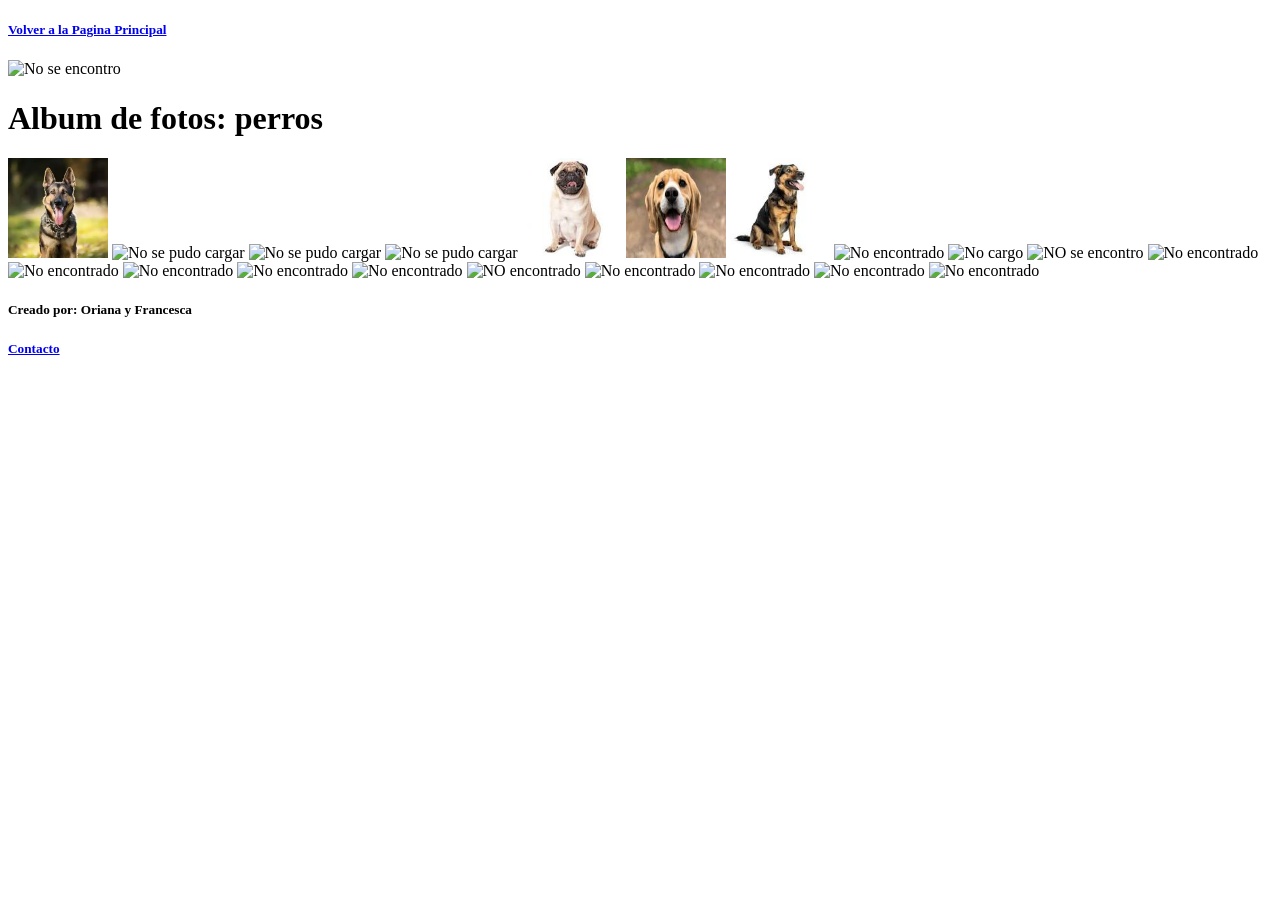
==== PaginasWeb/HTML/AlbumPerros.html @ 1ca65207 "2/7 primera subida de html" ====
<!DOCTYPE html>
<html lang="en">
<head>
    <meta charset="UTF-8">
    <meta name="viewport" content="width=device-width, initial-scale=1.0">
    <title>Document</title>
</head>
<body>
    <header>
        <nav>
            <h5><a href="./index.html">Volver a la Pagina Principal</a></h5>
        </nav>
        <img src="https://ipm.edu.ar/assets/img/logo.png"
        alt="No se encontro"
        width="40"
        height="40">
        <h1>Album de fotos: perros</h1>
    </header>
    <main>
        <img src="[data-uri]"
            alt="No cargo"
            width="100"
            height="100">
        <img src="https://encrypted-tbn0.gstatic.com/images?q=tbn:ANd9GcSvDwGO2lCYTROCIaZRXk2nz4Nh6LgEm-35X13xJASQN5fqCAWAr-Vx0yAMWP5VzNjnNR6ahRzy5g3wt_gOkEMsgCyMNbn05hxn6fW1bDrzxQ&s=10" 
            alt="No se pudo cargar"
            width="100"
            height="100">
        <img src="https://encrypted-tbn0.gstatic.com/images?q=tbn:ANd9GcSUFKxfjdKOFF1VK0SY_S3YoibrzWmQg1la1jFjxZupVw&s=10"
            alt="No se pudo cargar"
            width="100"
            height="100">
        <img src="https://encrypted-tbn0.gstatic.com/images?q=tbn:ANd9GcSvDwGO2lCYTROCIaZRXk2nz4Nh6LgEm-35X13xJASQN5fqCAWAr-Vx0yAMWP5VzNjnNR6ahRzy5g3wt_gOkEMsgCyMNbn05hxn6fW1bDrzxQ&s=10" 
            alt="No se pudo cargar"
            width="100"
            height="100">
        <img src="[data-uri]" 
            alt="No carga"
            width="100"
            height="100">
        <img src="[data-uri]" 
            alt="No encontrado"
            width="100"
            height="100">
        <img src="[data-uri]" 
            alt="NO se encontro"
            width="100"
            height="100">
        <img src="https://encrypted-tbn0.gstatic.com/images?q=tbn:ANd9GcRnlpM7514CPWge8hd1wYXovXUkLhpZwkm3oagXYwJckw&s=10"
            alt="No encontrado"
            width="100"
            height="100">
        <img src="https://encrypted-tbn0.gstatic.com/images?q=tbn:ANd9GcSnL-Qz2NyFUTZTcwL4fjH3gk0tbQetLJuEYD16OHA4Gg&s=10"
            alt="No cargo"
            width="100"
            height="100">
        <img src="https://encrypted-tbn0.gstatic.com/images?q=tbn:ANd9GcSl9zEl8qTbv1pOq25WjBX5hAxjx8IME2i9nJW2Rqvixx8C1GNsNPV07mo&s=10"
            alt="NO se encontro"
            width="100"
            height="110">
        <img src="https://encrypted-tbn0.gstatic.com/images?q=tbn:ANd9GcT-mj2tc25ljBbkDQwkCzfHATm5l-AzFLiHAXXyTBkn0Q&s=10"
            alt="No encontrado"
            width="100"
            height="100">
        <img src="https://encrypted-tbn0.gstatic.com/images?q=tbn:ANd9GcTlIrWVP8VQ-V3FpYYKh2ub3jlv-ELWHVL2wveZ7iolBw&s=10"
            alt="No encontrado"
            width="100"
            height="100">
        <img src="https://encrypted-tbn0.gstatic.com/images?q=tbn:ANd9GcRfRMaufD64wcO4HLT5QsyM5HVMcEcVG3M8Y1K96JNtSg&s=10"
            alt="No encontrado"
            width="100"
            height="100">
        <img src="https://encrypted-tbn0.gstatic.com/images?q=tbn:ANd9GcQJEBrvxXbxHW8Tn_msGKeShauu4LL0cJnJh-v0Wb9-3A&s=10"
            alt="No encontrado"
            width="100"
            height="100">
        <img src="https://encrypted-tbn0.gstatic.com/images?q=tbn:ANd9GcRKsPTLwwwOHqZo6zr7T3I0MMYZAKlaibtgJP7aQIvrGA&s=10"
            alt="No encontrado"
            width="100"
            height="100">
        <img src="https://encrypted-tbn0.gstatic.com/images?q=tbn:ANd9GcShFHJDIasNyF8jiWvyktjwI4iSeH55ICqW-La3yQe7Ag&s=10"
            alt="NO encontrado"
            width="100"
            height="100">
        <img src="https://encrypted-tbn0.gstatic.com/images?q=tbn:ANd9GcTXxJ_IhuA2CfRKmtbS40JD4xUvnaB0vsF_08MY1tXU6Q&s=10"
            alt="No encontrado"
            width="100"
            height="100">
        <img src="https://encrypted-tbn0.gstatic.com/images?q=tbn:ANd9GcTxPZPoLaQNGYck1De4V0kAFfU4IxG0OjibajULgk33Xw&s"
            alt="No encontrado"
            width="100"
            height="100">
        <img src="https://encrypted-tbn0.gstatic.com/images?q=tbn:ANd9GcS5sKyNzOweHsHlHH15vmRSjTLhxZzQnHSbOqn-q_Hwlw&s"
            alt="No encontrado"
            width="100"
            height="100">
        <img src="https://encrypted-tbn0.gstatic.com/images?q=tbn:ANd9GcTVMql2TPFQkjh5kJiD60uWRc-S_wWP2pwHT7eSV7RveQ&s=10" 
            alt="No encontrado"
            width="100"
            height="100">
    </main>
    <footer>
        <h5>Creado por: Oriana y Francesca</h5>
        <nav>
        <h5><a href="https://ipm.edu.ar" target="_blank">Contacto</a></h5>
        </nav>
    </footer>
</body>
</html>
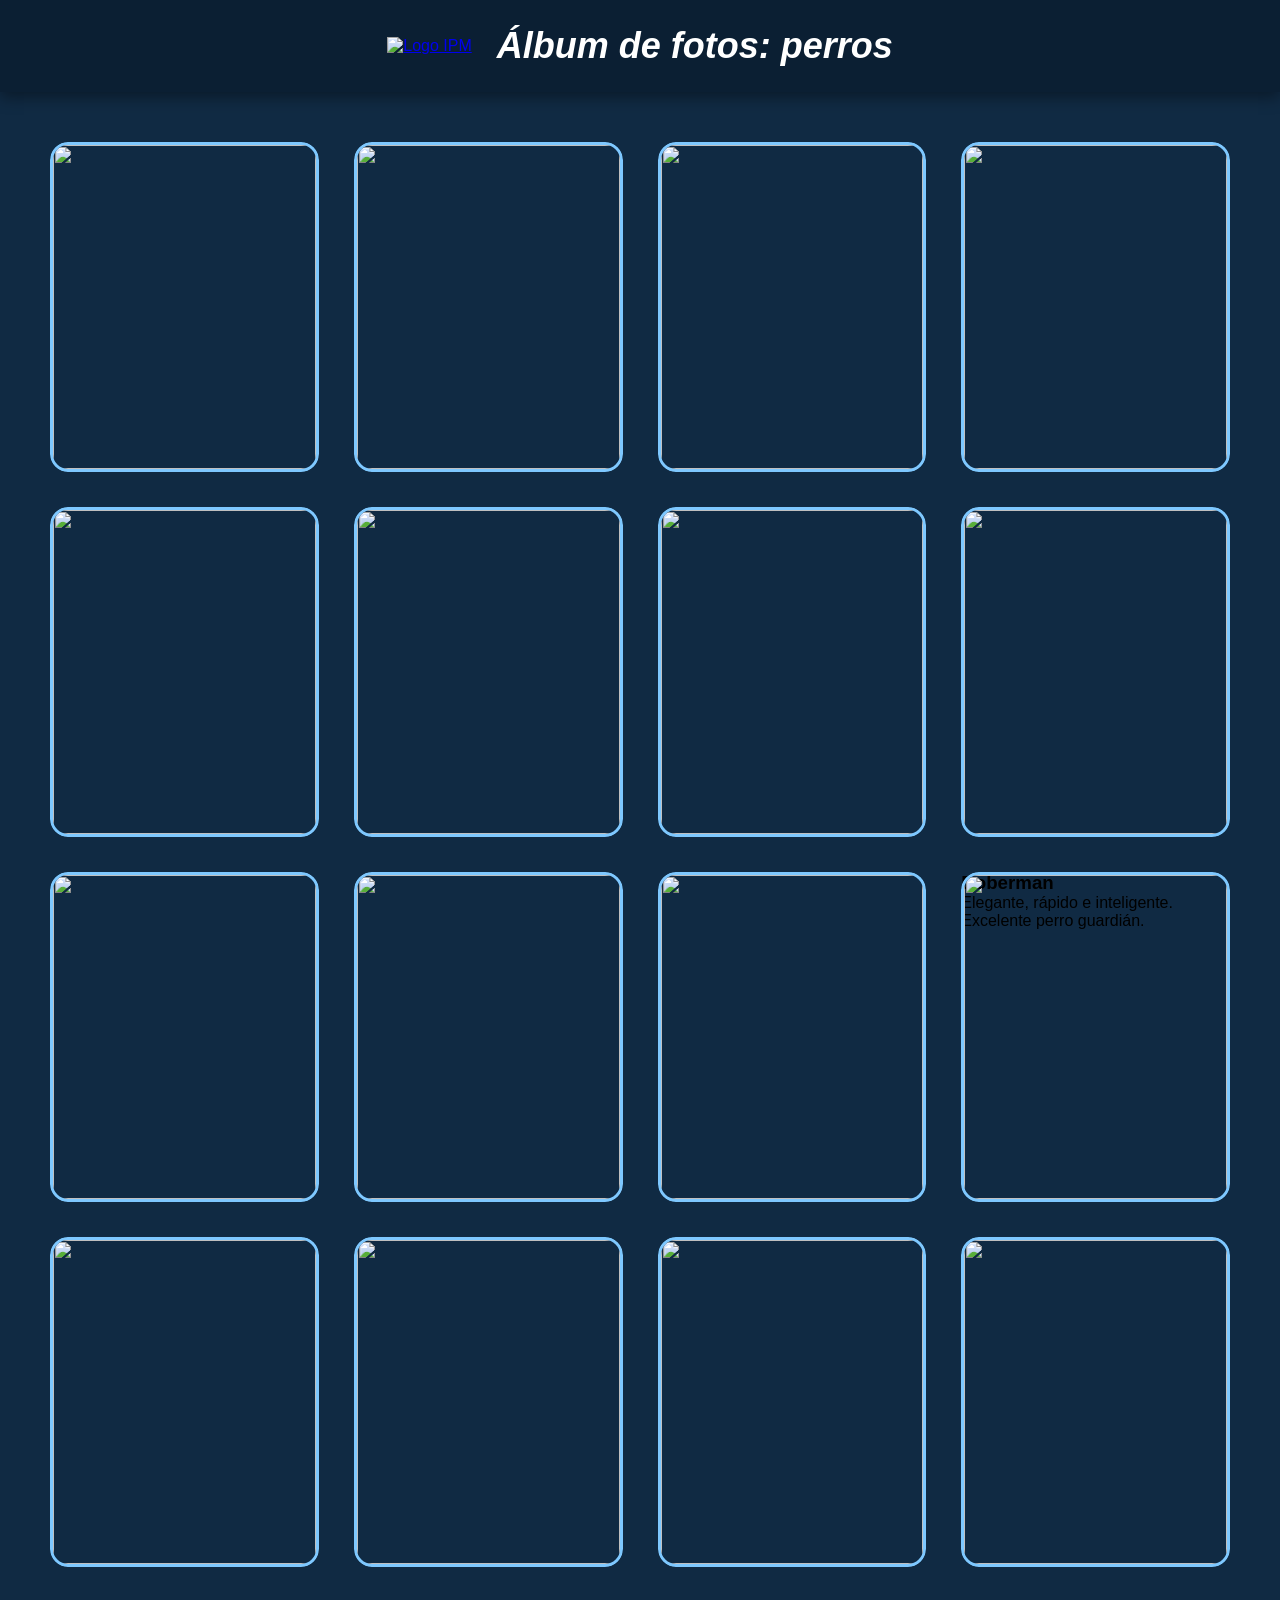
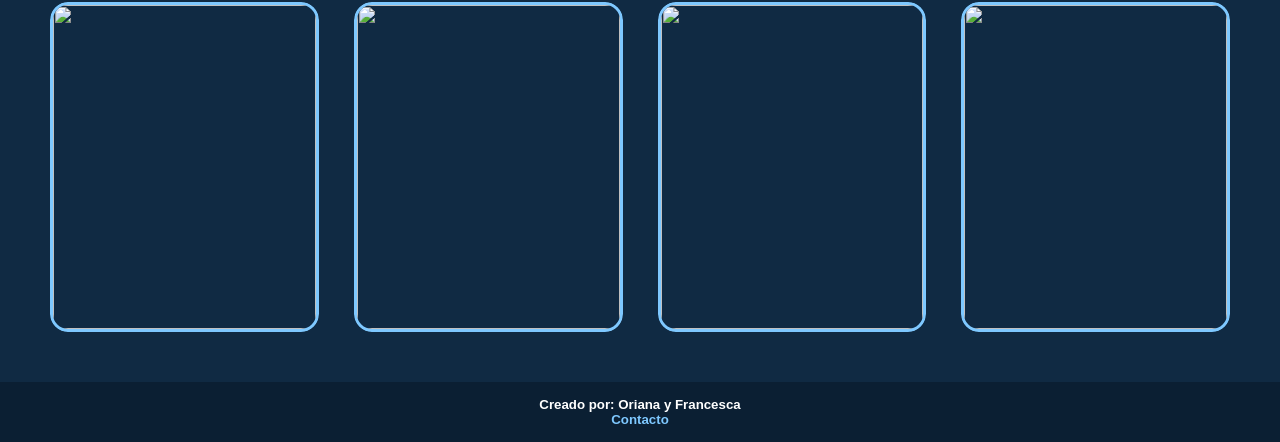
==== commit 9d95903b: "7/7 casi terminado (html+css)" ====
--- a/PaginasWeb/HTML/AlbumPerros.html
+++ b/PaginasWeb/HTML/AlbumPerros.html
@@ -3,106 +3,263 @@
 <head>
     <meta charset="UTF-8">
     <meta name="viewport" content="width=device-width, initial-scale=1.0">
+    <link rel="stylesheet" href="../CSS/AlbumPerros.css">
     <title>Document</title>
 </head>
 <body>
-    <header>
-        <nav>
-            <h5><a href="./index.html">Volver a la Pagina Principal</a></h5>
-        </nav>
-        <img src="https://ipm.edu.ar/assets/img/logo.png"
-        alt="No se encontro"
-        width="40"
-        height="40">
-        <h1>Album de fotos: perros</h1>
+    <header class="encabezado">
+        <a href="./index.html">
+            <img src="https://ipm.edu.ar/assets/img/logo.png"
+            alt="Logo IPM"
+            class="logo">
+        </a>    
+        <h1>Álbum de fotos: perros</h1>
     </header>
-    <main>
-        <img src="[data-uri]"
-            alt="No cargo"
-            width="100"
-            height="100">
-        <img src="https://encrypted-tbn0.gstatic.com/images?q=tbn:ANd9GcSvDwGO2lCYTROCIaZRXk2nz4Nh6LgEm-35X13xJASQN5fqCAWAr-Vx0yAMWP5VzNjnNR6ahRzy5g3wt_gOkEMsgCyMNbn05hxn6fW1bDrzxQ&s=10" 
-            alt="No se pudo cargar"
-            width="100"
-            height="100">
-        <img src="https://encrypted-tbn0.gstatic.com/images?q=tbn:ANd9GcSUFKxfjdKOFF1VK0SY_S3YoibrzWmQg1la1jFjxZupVw&s=10"
-            alt="No se pudo cargar"
-            width="100"
-            height="100">
-        <img src="https://encrypted-tbn0.gstatic.com/images?q=tbn:ANd9GcSvDwGO2lCYTROCIaZRXk2nz4Nh6LgEm-35X13xJASQN5fqCAWAr-Vx0yAMWP5VzNjnNR6ahRzy5g3wt_gOkEMsgCyMNbn05hxn6fW1bDrzxQ&s=10" 
-            alt="No se pudo cargar"
-            width="100"
-            height="100">
-        <img src="[data-uri]" 
-            alt="No carga"
-            width="100"
-            height="100">
-        <img src="[data-uri]" 
-            alt="No encontrado"
-            width="100"
-            height="100">
-        <img src="[data-uri]" 
-            alt="NO se encontro"
-            width="100"
-            height="100">
-        <img src="https://encrypted-tbn0.gstatic.com/images?q=tbn:ANd9GcRnlpM7514CPWge8hd1wYXovXUkLhpZwkm3oagXYwJckw&s=10"
-            alt="No encontrado"
-            width="100"
-            height="100">
-        <img src="https://encrypted-tbn0.gstatic.com/images?q=tbn:ANd9GcSnL-Qz2NyFUTZTcwL4fjH3gk0tbQetLJuEYD16OHA4Gg&s=10"
-            alt="No cargo"
-            width="100"
-            height="100">
-        <img src="https://encrypted-tbn0.gstatic.com/images?q=tbn:ANd9GcSl9zEl8qTbv1pOq25WjBX5hAxjx8IME2i9nJW2Rqvixx8C1GNsNPV07mo&s=10"
-            alt="NO se encontro"
-            width="100"
-            height="110">
-        <img src="https://encrypted-tbn0.gstatic.com/images?q=tbn:ANd9GcT-mj2tc25ljBbkDQwkCzfHATm5l-AzFLiHAXXyTBkn0Q&s=10"
-            alt="No encontrado"
-            width="100"
-            height="100">
-        <img src="https://encrypted-tbn0.gstatic.com/images?q=tbn:ANd9GcTlIrWVP8VQ-V3FpYYKh2ub3jlv-ELWHVL2wveZ7iolBw&s=10"
-            alt="No encontrado"
-            width="100"
-            height="100">
-        <img src="https://encrypted-tbn0.gstatic.com/images?q=tbn:ANd9GcRfRMaufD64wcO4HLT5QsyM5HVMcEcVG3M8Y1K96JNtSg&s=10"
-            alt="No encontrado"
-            width="100"
-            height="100">
-        <img src="https://encrypted-tbn0.gstatic.com/images?q=tbn:ANd9GcQJEBrvxXbxHW8Tn_msGKeShauu4LL0cJnJh-v0Wb9-3A&s=10"
-            alt="No encontrado"
-            width="100"
-            height="100">
-        <img src="https://encrypted-tbn0.gstatic.com/images?q=tbn:ANd9GcRKsPTLwwwOHqZo6zr7T3I0MMYZAKlaibtgJP7aQIvrGA&s=10"
-            alt="No encontrado"
-            width="100"
-            height="100">
-        <img src="https://encrypted-tbn0.gstatic.com/images?q=tbn:ANd9GcShFHJDIasNyF8jiWvyktjwI4iSeH55ICqW-La3yQe7Ag&s=10"
-            alt="NO encontrado"
-            width="100"
-            height="100">
-        <img src="https://encrypted-tbn0.gstatic.com/images?q=tbn:ANd9GcTXxJ_IhuA2CfRKmtbS40JD4xUvnaB0vsF_08MY1tXU6Q&s=10"
-            alt="No encontrado"
-            width="100"
-            height="100">
-        <img src="https://encrypted-tbn0.gstatic.com/images?q=tbn:ANd9GcTxPZPoLaQNGYck1De4V0kAFfU4IxG0OjibajULgk33Xw&s"
-            alt="No encontrado"
-            width="100"
-            height="100">
-        <img src="https://encrypted-tbn0.gstatic.com/images?q=tbn:ANd9GcS5sKyNzOweHsHlHH15vmRSjTLhxZzQnHSbOqn-q_Hwlw&s"
-            alt="No encontrado"
-            width="100"
-            height="100">
-        <img src="https://encrypted-tbn0.gstatic.com/images?q=tbn:ANd9GcTVMql2TPFQkjh5kJiD60uWRc-S_wWP2pwHT7eSV7RveQ&s=10" 
-            alt="No encontrado"
-            width="100"
-            height="100">
+    <main class="galeria">
+        <!-- PASTOR ALEMÁN -->
+        <div class="perro">
+            <div class="tarjeta">
+                <div class="frente">
+                    <img src="https://encrypted-tbn0.gstatic.com/images?q=tbn:ANd9GcTGuDa9aCQ-c_a6MwUsaNAh1iz1MuxA1wqkHmkuY4yViw&s=10">
+                </div>
+                <div class="atras">
+                    <h3>Pastor Alemán</h3>
+                    <p>Inteligente, leal y protector. Excelente perro de trabajo y compañía.</p>
+                </div>
+            </div>
+        </div>
+        <!-- HUSKY SIBERIANO -->
+        <div class="perro">
+            <div class="tarjeta">
+                <div class="frente">
+                    <img src="https://encrypted-tbn0.gstatic.com/images?q=tbn:ANd9GcS8Vwhyz3Uhwq5Bb5XpyHLPOr1gH74ul9xQ1XV1QaQDrQ&s=10">
+                </div>
+                <div class="atras">
+                    <h3>Husky Siberiano</h3>
+                    <p>Alegre y energético. Reconocido por sus ojos llamativos y resistencia.</p>
+                </div>
+            </div>
+        </div>
+        <!-- CANICHE -->
+        <div class="perro">
+            <div class="tarjeta">
+                <div class="frente">
+                    <img src="https://encrypted-tbn0.gstatic.com/images?q=tbn:ANd9GcRPAAPh9ymUEWkLOfTP0GDM0fX8YX-HvdywQ8XzMGYj3w&s=10">
+                </div>
+                <div class="atras">
+                    <h3>Caniche</h3>
+                    <p>Inteligente, elegante y fácil de entrenar. Excelente mascota familiar.</p>
+                </div>
+            </div>
+        </div>
+        <!-- PUG -->
+        <div class="perro">
+            <div class="tarjeta">
+                <div class="frente">
+                    <img src="https://encrypted-tbn0.gstatic.com/images?q=tbn:ANd9GcRdbCu4VingO35FOXwatJuyi8qIRkmHrMeBKdIQOxcWsQ&s=10">
+                </div>
+                <div class="atras">
+                    <h3>Pug</h3>
+                    <p>Pequeño, cariñoso y tranquilo. Ideal para espacios pequeños.</p>
+                </div>
+            </div>
+        </div>
+        <!-- BEAGLE -->
+        <div class="perro">
+            <div class="tarjeta">
+                <div class="frente">
+                    <img src="https://encrypted-tbn0.gstatic.com/images?q=tbn:ANd9GcQxxDF07Btuk3_-P3uQFYFjfSB75zr28fJVRKPMxBw6Wg&s=10">
+                </div>
+                <div class="atras">
+                    <h3>Beagle</h3>
+                    <p>Amigable y curioso. Tiene un gran sentido del olfato.</p>
+                </div>
+            </div>
+        </div>
+        <!-- JACK RUSSELL TERRIER -->
+        <div class="perro">
+            <div class="tarjeta">
+                <div class="frente">
+                    <img src="https://encrypted-tbn0.gstatic.com/images?q=tbn:ANd9GcS05ubprCe0DfrRESFugkFkohRpcUXzHLNSWjTuvLv55A&s=10">
+                </div>
+                <div class="atras">
+                    <h3>Jack Russell Terrier</h3>
+                    <p>Pequeño pero muy activo. Inteligente y lleno de energía.</p>
+                </div>
+            </div>
+        </div>
+        <!-- LABRADOR -->
+        <div class="perro">
+            <div class="tarjeta">
+                <div class="frente">
+                    <img src="https://encrypted-tbn0.gstatic.com/images?q=tbn:ANd9GcR6gIfsxbNCxYqBHa9TJkkXOKihiEKCpFeSs26jzPyH5g&s=10">
+                </div>
+                <div class="atras">
+                    <h3>Labrador</h3>
+                    <p>Amable, inteligente y sociable. Ideal como perro familiar.</p>
+                </div>
+            </div>
+        </div>
+        <!-- GOLDEN RETRIEVER -->
+        <div class="perro">
+            <div class="tarjeta">
+                <div class="frente">
+                    <img src="https://encrypted-tbn0.gstatic.com/images?q=tbn:ANd9GcR-PBQCrBG1wNLtdPise5LmdTplXFmC9l34Xay4xBTxng&s">
+                </div>
+                <div class="atras">
+                    <h3>Golden Retriever</h3>
+                    <p>Amigable, inteligente y muy cariñoso. Excelente perro familiar.</p>
+                </div>
+            </div>
+        </div>
+        <!-- BULLDOG -->
+        <div class="perro">
+            <div class="tarjeta">
+                <div class="frente">
+                    <img src="https://encrypted-tbn0.gstatic.com/images?q=tbn:ANd9GcS8I8bySvT-JdWNFFBfHrfaoA4uN5fYWrfAf2vj1K82hw&s">
+                </div>
+                <div class="atras">
+                    <h3>Bulldog</h3>
+                    <p>Tranquilo, afectuoso y de carácter amigable. Ideal para compañía.</p>
+                </div>
+            </div>
+        </div>
+        <!-- BOXER -->
+        <div class="perro">
+            <div class="tarjeta">
+                <div class="frente">
+                    <img src="https://encrypted-tbn0.gstatic.com/images?q=tbn:ANd9GcSBgUSROULOupUnmeBekH_SJ6RQFuQAgWVRvwhWO2-dGg&s=10">
+                </div>
+                <div class="atras">
+                    <h3>Boxer</h3>
+                    <p>Activo, protector y juguetón. Muy leal con su familia.</p>
+                </div>
+            </div>
+        </div>
+        <!-- ROTTWEILER -->
+        <div class="perro">
+            <div class="tarjeta">
+                <div class="frente">
+                    <img src="https://encrypted-tbn0.gstatic.com/images?q=tbn:ANd9GcT8KtUkrBoEbKRFmqyQP1XZ_huTzNOQujQwgOHjbcAbyQ&s=10">
+                </div>
+                <div class="atras">
+                    <h3>Rottweiler</h3>
+                    <p>Fuerte, inteligente y protector. Necesita buena educación.</p>
+                </div>
+            </div>
+        </div>
+        <!-- DOBERMAN -->
+        <div class="perro">
+            <div class="tarjeta">
+                <div class="frente">
+                    <img src="https://encrypted-tbn0.gstatic.com/images?q=tbn:ANd9GcRUB5XpzIGvfhK61F5zn3YWAzWqh60_tPc_sZstFVB4Ng&s=10">
+                </div>
+                <div del="atras">
+                    <h3>Doberman</h3>
+                    <p>Elegante, rápido e inteligente. Excelente perro guardián.</p>
+                </div>
+            </div>
+        </div>
+        <!-- DÁLMATA -->
+        <div class="perro">
+            <div class="tarjeta">
+                <div class="frente">
+                    <img src="https://encrypted-tbn0.gstatic.com/images?q=tbn:ANd9GcS_vsKsGRHpWhnrTXdR5eP5YtSNutRit3slBEOHVXhdhg&s=10">
+                </div>
+                <div class="atras">
+                    <h3>Dálmata</h3>
+                    <p>Activo y elegante. Reconocido por sus manchas únicas.</p>
+                </div>
+            </div>
+        </div>
+        <!-- BORDER COLLIE -->
+        <div class="perro">
+            <div class="tarjeta">
+                <div class="frente">
+                    <img src="https://encrypted-tbn0.gstatic.com/images?q=tbn:ANd9GcSwxA-e3rWZ0WYPpomhpCGqpINmWsbQP4SRNg4GcPaQLg&s=10">
+                </div>
+                <div class="atras">
+                    <h3>Border Collie</h3>
+                    <p>Considerado uno de los perros más inteligentes del mundo.</p>
+                </div>
+            </div>
+        </div>
+        <!-- SAN BERNARDO -->
+        <div class="perro">
+            <div class="tarjeta">
+                <div class="frente">
+                    <img src="https://encrypted-tbn0.gstatic.com/images?q=tbn:ANd9GcT59ys-I2HufyBOkfZPRqIEBODxKkuTm3Mpql0Vu7hy3g&s=10">
+                </div>
+                <div class="atras">
+                    <h3>San Bernardo</h3>
+                    <p>Grande, tranquilo y protector. Conocido por su carácter amable.</p>
+                </div>
+            </div>
+        </div>
+        <!-- CHOW CHOW -->
+        <div class="perro">
+            <div class="tarjeta">
+                <div class="frente">
+                    <img src="https://encrypted-tbn0.gstatic.com/images?q=tbn:ANd9GcR_t4oozIN1C-j2LkkrZQ49ysxBCt_w54_zuiOFrXgxag&s=10">
+                </div>
+                <div class="atras">
+                    <h3>Chow Chow</h3>
+                    <p>Independiente y elegante. Destaca por su pelaje abundante.</p>
+                </div>
+            </div>
+        </div>
+        <!-- COCKER SPANIEL -->
+        <div class="perro">
+            <div class="tarjeta">
+                <div class="frente">
+                    <img src="https://encrypted-tbn0.gstatic.com/images?q=tbn:ANd9GcTaBqYBQUNHGeOO3-n3uYN-8k0S7-bdgjOE1JQ1g9htjA&s=10">
+                </div>
+                <div class="atras">
+                    <h3>Cocker Spaniel</h3>
+                    <p>Alegre y cariñoso. Excelente compañero para familias.</p>
+                </div>
+            </div>
+        </div>
+        <!-- YORKSHIRE TERRIER -->
+        <div class="perro">
+            <div class="tarjeta">
+                <div class="frente">
+                    <img src="https://encrypted-tbn0.gstatic.com/images?q=tbn:ANd9GcSMuUaEkkB4lEaKjHe4Ul5injsdSgKKgmDC5B8YNv4nIQ&s=10">
+                </div>
+                <div class="atras">
+                    <h3>Yorkshire Terrier</h3>
+                    <p>Pequeño, activo y valiente. Tiene mucha personalidad.</p>
+                </div>
+            </div>
+        </div>
+        <!-- GRAN DANÉS -->
+        <div class="perro">
+            <div class="tarjeta">
+                <div class="frente">
+                    <img src="https://encrypted-tbn0.gstatic.com/images?q=tbn:ANd9GcSnAT2lRiCqJI-CfoGnPV29gAYXOpoc91zXZd9RDQsJSw&s=10">
+                </div>
+                <div class="atras">
+                    <h3>Gran Danés</h3>
+                    <p>Muy grande, noble y tranquilo. Es conocido como un gigante amable.</p>
+                </div>
+            </div>
+        </div>
+        <!-- SHIH TZU -->
+        <div class="perro">
+            <div class="tarjeta">
+                <div class="frente">
+                    <img src="https://encrypted-tbn0.gstatic.com/images?q=tbn:ANd9GcSbUH2E7qqZUabDw8pVwtOM1DgIuHxG2QIIhy0RVw8ERA&s=10">
+                </div>
+                <div class="atras">
+                    <h3>Shih Tzu</h3>
+                    <p>Pequeño, dulce y sociable. Ideal como perro de compañía.</p>
+                </div>
+            </div>
+        </div>
     </main>
     <footer>
         <h5>Creado por: Oriana y Francesca</h5>
-        <nav>
         <h5><a href="https://ipm.edu.ar" target="_blank">Contacto</a></h5>
-        </nav>
     </footer>
 </body>
 </html>
--- a/PaginasWeb/CSS/AlbumPerros.css
+++ b/PaginasWeb/CSS/AlbumPerros.css
@@ -0,0 +1,192 @@
+*{
+    margin:0;
+    padding:0;
+    box-sizing:border-box;
+}
+
+body{
+    min-height:100vh;
+    font-family:Arial, Helvetica, sans-serif;
+    background:#102a43;
+    display:grid;
+    grid-template-rows:auto 1fr auto;
+}
+
+
+/* HEADER */
+
+.encabezado{
+    background:#0b1f33;
+    padding:25px 40px;
+    display:flex;
+    justify-content:center;
+    align-items:center;
+    gap:25px;
+    box-shadow:0 5px 15px rgba(0,0,0,.4);
+}
+
+.logo{
+    width:65px;
+    height:65px;
+    cursor:pointer;
+    transition:.3s;
+}
+
+.logo:hover{
+    transform:scale(1.1);
+}
+
+.encabezado h1{
+    color:white;
+    font-size:36px;
+    font-style:italic;
+    text-align:center;
+}
+
+
+/* GALERÍA */
+
+.galeria{
+    display:grid;
+    grid-template-columns:repeat(4,1fr);
+    gap:35px;
+    padding:50px;
+    max-width:1300px;
+    width:100%;
+    margin:auto;
+}
+
+
+/* TARJETAS */
+
+.perro{
+    height:330px;
+    perspective:1000px;
+}
+
+.tarjeta{
+    width:100%;
+    height:100%;
+    position:relative;
+    transform-style:preserve-3d;
+    transition:transform .8s;
+}
+
+.perro:hover .tarjeta{
+    transform:rotateY(180deg);
+}
+
+
+.frente,.atras{
+    position:absolute;
+    width:100%;
+    height:100%;
+    backface-visibility:hidden;
+    border-radius:18px;
+    overflow:hidden;
+}
+
+
+/* PARTE DE LA FOTO */
+
+.frente img{
+    width:100%;
+    height:100%;
+    object-fit:cover;
+    border:3px solid #7ec8ff;
+    border-radius:18px;
+    box-shadow:0 10px 25px rgba(0,0,0,.45);
+}
+
+
+/* PARTE TRASERA */
+
+.atras{
+    background:#0b1f33;
+    color:white;
+    border:3px solid #7ec8ff;
+    display:flex;
+    flex-direction:column;
+    justify-content:center;
+    align-items:center;
+    text-align:center;
+    padding:20px;
+    transform:rotateY(180deg);
+    box-shadow:0 10px 25px rgba(0,0,0,.5);
+}
+
+.atras h3{
+    color:#7ec8ff;
+    font-size:24px;
+    margin-bottom:15px;
+}
+
+.atras p{
+    font-size:16px;
+    line-height:1.5;
+}
+
+
+/* FOOTER */
+
+footer{
+    background:#0b1f33;
+    color:white;
+    text-align:center;
+    padding:15px;
+}
+
+footer a{
+    color:#7ec8ff;
+    text-decoration:none;
+}
+
+footer a:hover{
+    color:white;
+}
+
+
+/* TABLET */
+
+@media(max-width:900px){
+
+    .encabezado h1{
+        font-size:28px;
+    }
+
+    .galeria{
+        grid-template-columns:repeat(2,1fr);
+        padding:35px;
+    }
+
+    .perro{
+        height:300px;
+    }
+
+}
+
+
+/* CELULAR */
+
+@media(max-width:480px){
+
+    .encabezado{
+        flex-direction:column;
+        padding:20px;
+    }
+
+    .encabezado h1{
+        font-size:23px;
+    }
+
+    .galeria{
+        grid-template-columns:1fr;
+        padding:25px;
+        gap:30px;
+    }
+
+    .perro{
+        height:320px;
+    }
+
+}
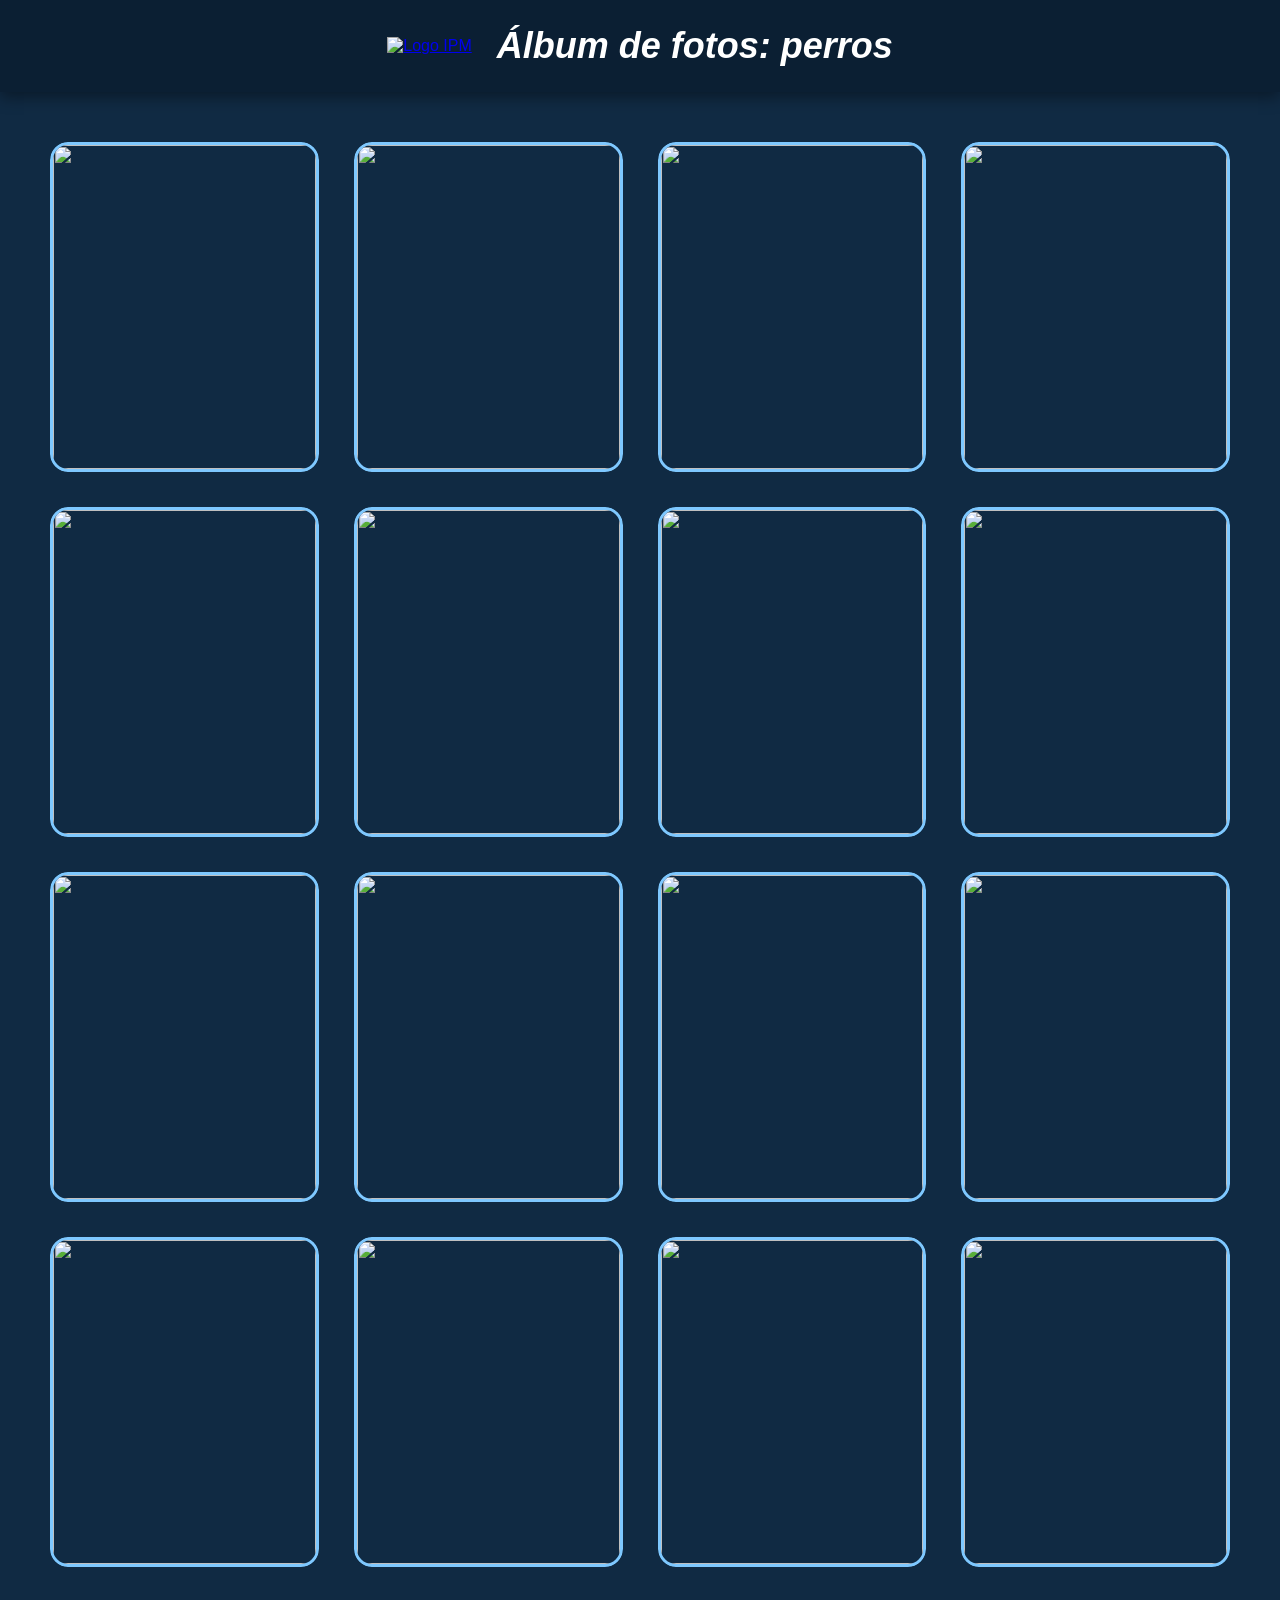
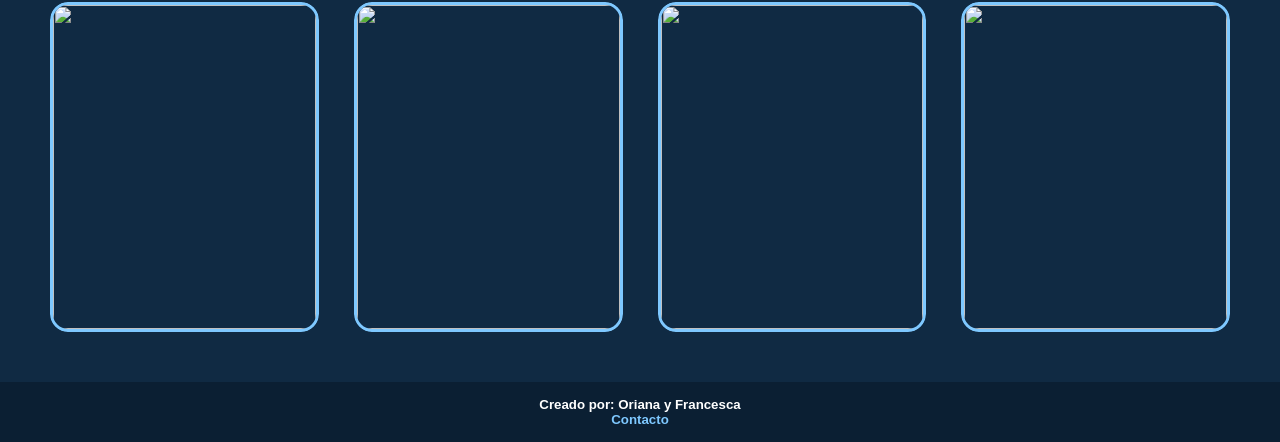
==== commit 97972199: "7/7 mas cambios html y css" ====
--- a/PaginasWeb/HTML/AlbumPerros.html
+++ b/PaginasWeb/HTML/AlbumPerros.html
@@ -80,7 +80,7 @@
         <div class="perro">
             <div class="tarjeta">
                 <div class="frente">
-                    <img src="https://encrypted-tbn0.gstatic.com/images?q=tbn:ANd9GcS05ubprCe0DfrRESFugkFkohRpcUXzHLNSWjTuvLv55A&s=10">
+                    <img src="https://encrypted-tbn0.gstatic.com/images?q=tbn:ANd9GcRBgoa26adBvUra0_hv2qWqCr2xnZtP7VHqIpNBY4e_hw&s=10">
                 </div>
                 <div class="atras">
                     <h3>Jack Russell Terrier</h3>
@@ -92,7 +92,7 @@
         <div class="perro">
             <div class="tarjeta">
                 <div class="frente">
-                    <img src="https://encrypted-tbn0.gstatic.com/images?q=tbn:ANd9GcR6gIfsxbNCxYqBHa9TJkkXOKihiEKCpFeSs26jzPyH5g&s=10">
+                    <img src="https://encrypted-tbn0.gstatic.com/images?q=tbn:ANd9GcTLAhfuOJmVPgBx_6Mtqffq1KmkaZN768LUTIwveTGtsQ&s=10">
                 </div>
                 <div class="atras">
                     <h3>Labrador</h3>
@@ -104,7 +104,7 @@
         <div class="perro">
             <div class="tarjeta">
                 <div class="frente">
-                    <img src="https://encrypted-tbn0.gstatic.com/images?q=tbn:ANd9GcR-PBQCrBG1wNLtdPise5LmdTplXFmC9l34Xay4xBTxng&s">
+                    <img src="https://encrypted-tbn0.gstatic.com/images?q=tbn:ANd9GcT_XpKFAAT_4kgyrk0UlVxlYb8_fS_rGiw1u-SlphJoiw&s=10">
                 </div>
                 <div class="atras">
                     <h3>Golden Retriever</h3>
@@ -116,7 +116,7 @@
         <div class="perro">
             <div class="tarjeta">
                 <div class="frente">
-                    <img src="https://encrypted-tbn0.gstatic.com/images?q=tbn:ANd9GcS8I8bySvT-JdWNFFBfHrfaoA4uN5fYWrfAf2vj1K82hw&s">
+                    <img src="https://encrypted-tbn0.gstatic.com/images?q=tbn:ANd9GcSniSI-TNWCEBPCVN_yEJAdhV-IEn04bsNje58aq04krA&s=10">
                 </div>
                 <div class="atras">
                     <h3>Bulldog</h3>
@@ -128,7 +128,7 @@
         <div class="perro">
             <div class="tarjeta">
                 <div class="frente">
-                    <img src="https://encrypted-tbn0.gstatic.com/images?q=tbn:ANd9GcSBgUSROULOupUnmeBekH_SJ6RQFuQAgWVRvwhWO2-dGg&s=10">
+                    <img src="https://encrypted-tbn0.gstatic.com/images?q=tbn:ANd9GcTbRp7v0lwSoTu-ofdchARJ34mAgsulBRroMnwnTptZ_g&s=10">
                 </div>
                 <div class="atras">
                     <h3>Boxer</h3>
@@ -154,7 +154,7 @@
                 <div class="frente">
                     <img src="https://encrypted-tbn0.gstatic.com/images?q=tbn:ANd9GcRUB5XpzIGvfhK61F5zn3YWAzWqh60_tPc_sZstFVB4Ng&s=10">
                 </div>
-                <div del="atras">
+                <div class="atras">
                     <h3>Doberman</h3>
                     <p>Elegante, rápido e inteligente. Excelente perro guardián.</p>
                 </div>
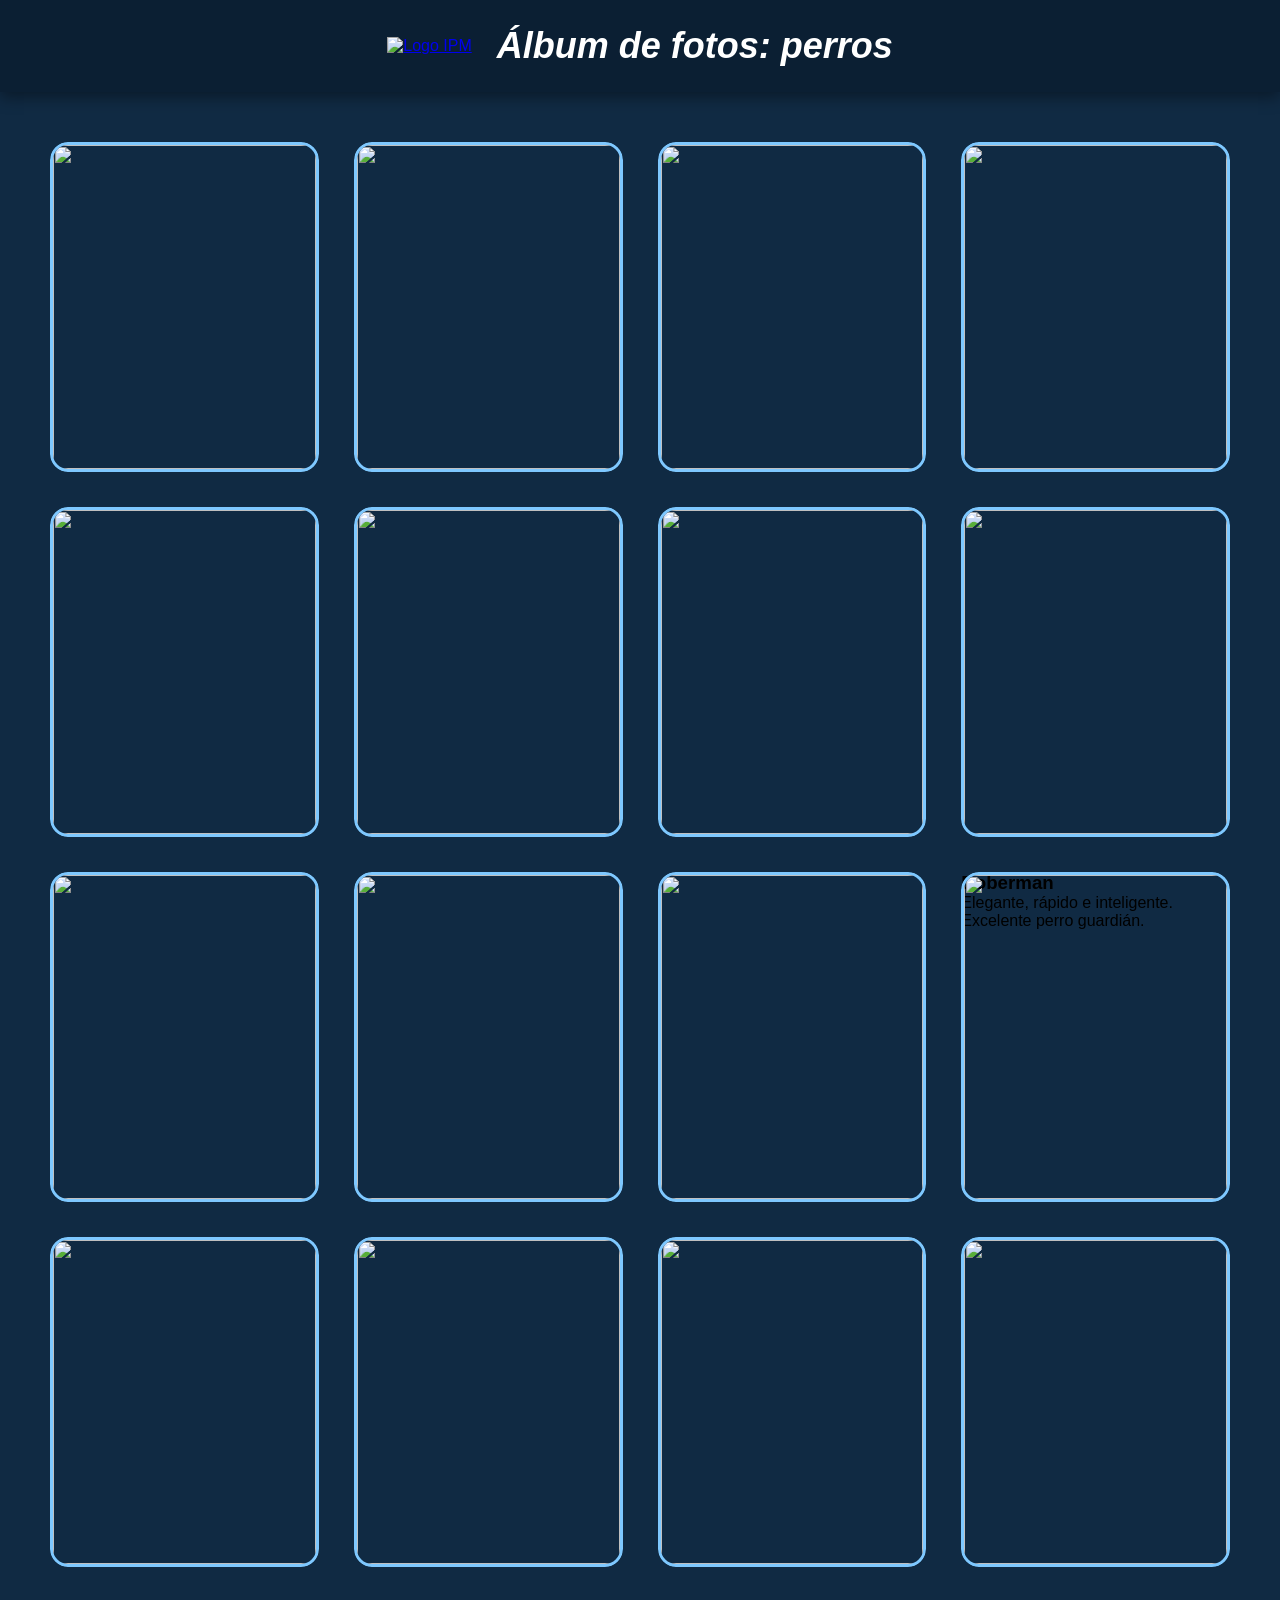
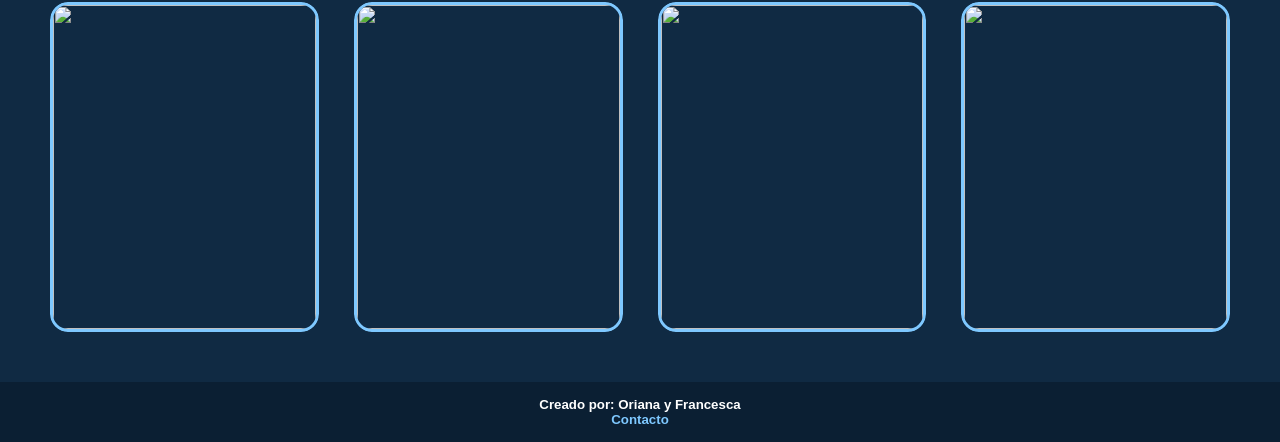
==== commit 70fa538a: "14/7 contacto+raspi" ====
--- a/PaginasWeb/HTML/AlbumPerros.html
+++ b/PaginasWeb/HTML/AlbumPerros.html
@@ -80,7 +80,7 @@
         <div class="perro">
             <div class="tarjeta">
                 <div class="frente">
-                    <img src="https://encrypted-tbn0.gstatic.com/images?q=tbn:ANd9GcRBgoa26adBvUra0_hv2qWqCr2xnZtP7VHqIpNBY4e_hw&s=10">
+                    <img src="https://encrypted-tbn0.gstatic.com/images?q=tbn:ANd9GcS05ubprCe0DfrRESFugkFkohRpcUXzHLNSWjTuvLv55A&s=10">
                 </div>
                 <div class="atras">
                     <h3>Jack Russell Terrier</h3>
@@ -92,7 +92,7 @@
         <div class="perro">
             <div class="tarjeta">
                 <div class="frente">
-                    <img src="https://encrypted-tbn0.gstatic.com/images?q=tbn:ANd9GcTLAhfuOJmVPgBx_6Mtqffq1KmkaZN768LUTIwveTGtsQ&s=10">
+                    <img src="https://encrypted-tbn0.gstatic.com/images?q=tbn:ANd9GcR6gIfsxbNCxYqBHa9TJkkXOKihiEKCpFeSs26jzPyH5g&s=10">
                 </div>
                 <div class="atras">
                     <h3>Labrador</h3>
@@ -104,7 +104,7 @@
         <div class="perro">
             <div class="tarjeta">
                 <div class="frente">
-                    <img src="https://encrypted-tbn0.gstatic.com/images?q=tbn:ANd9GcT_XpKFAAT_4kgyrk0UlVxlYb8_fS_rGiw1u-SlphJoiw&s=10">
+                    <img src="https://encrypted-tbn0.gstatic.com/images?q=tbn:ANd9GcR-PBQCrBG1wNLtdPise5LmdTplXFmC9l34Xay4xBTxng&s">
                 </div>
                 <div class="atras">
                     <h3>Golden Retriever</h3>
@@ -116,7 +116,7 @@
         <div class="perro">
             <div class="tarjeta">
                 <div class="frente">
-                    <img src="https://encrypted-tbn0.gstatic.com/images?q=tbn:ANd9GcSniSI-TNWCEBPCVN_yEJAdhV-IEn04bsNje58aq04krA&s=10">
+                    <img src="https://encrypted-tbn0.gstatic.com/images?q=tbn:ANd9GcS8I8bySvT-JdWNFFBfHrfaoA4uN5fYWrfAf2vj1K82hw&s">
                 </div>
                 <div class="atras">
                     <h3>Bulldog</h3>
@@ -128,7 +128,7 @@
         <div class="perro">
             <div class="tarjeta">
                 <div class="frente">
-                    <img src="https://encrypted-tbn0.gstatic.com/images?q=tbn:ANd9GcTbRp7v0lwSoTu-ofdchARJ34mAgsulBRroMnwnTptZ_g&s=10">
+                    <img src="https://encrypted-tbn0.gstatic.com/images?q=tbn:ANd9GcSBgUSROULOupUnmeBekH_SJ6RQFuQAgWVRvwhWO2-dGg&s=10">
                 </div>
                 <div class="atras">
                     <h3>Boxer</h3>
@@ -154,7 +154,7 @@
                 <div class="frente">
                     <img src="https://encrypted-tbn0.gstatic.com/images?q=tbn:ANd9GcRUB5XpzIGvfhK61F5zn3YWAzWqh60_tPc_sZstFVB4Ng&s=10">
                 </div>
-                <div class="atras">
+                <div del="atras">
                     <h3>Doberman</h3>
                     <p>Elegante, rápido e inteligente. Excelente perro guardián.</p>
                 </div>
@@ -259,7 +259,7 @@
     </main>
     <footer>
         <h5>Creado por: Oriana y Francesca</h5>
-        <h5><a href="https://ipm.edu.ar" target="_blank">Contacto</a></h5>
+        <h5><a href="./contacto.html">Contacto</a></h5>
     </footer>
 </body>
 </html>
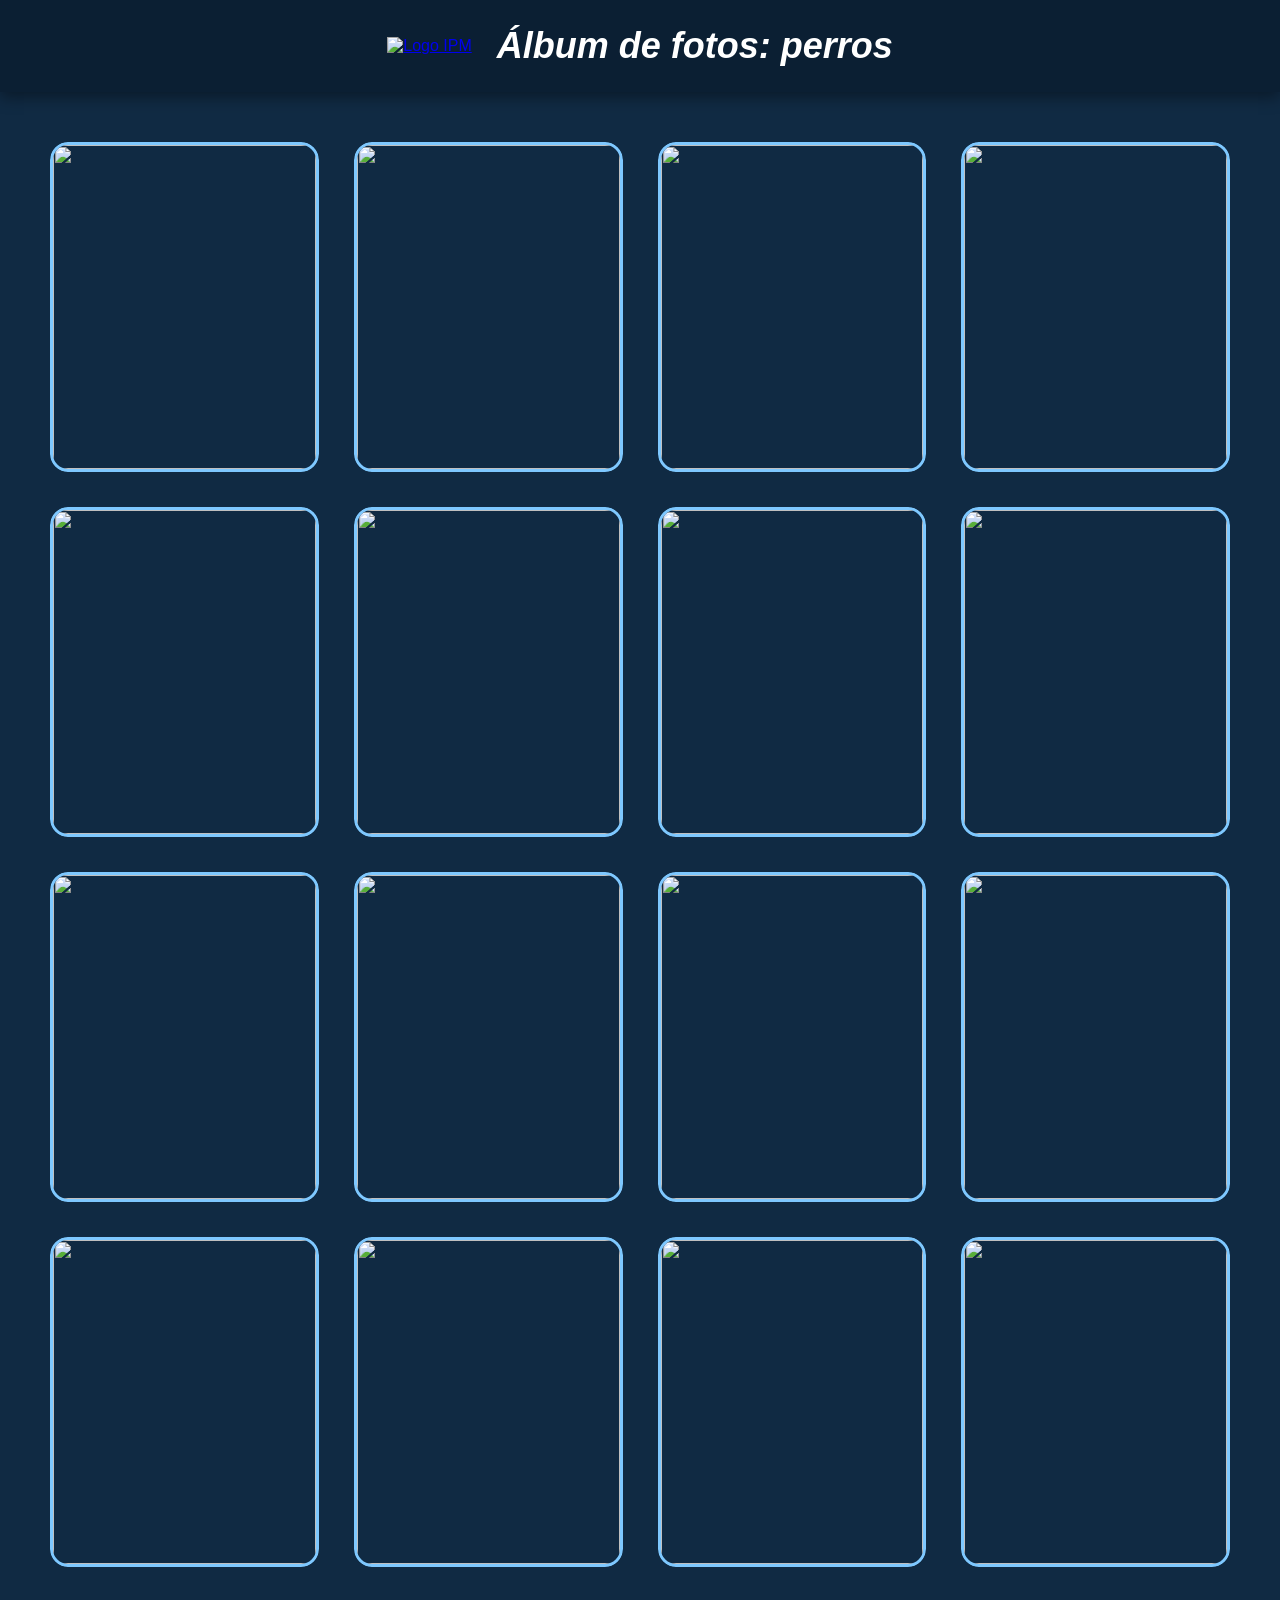
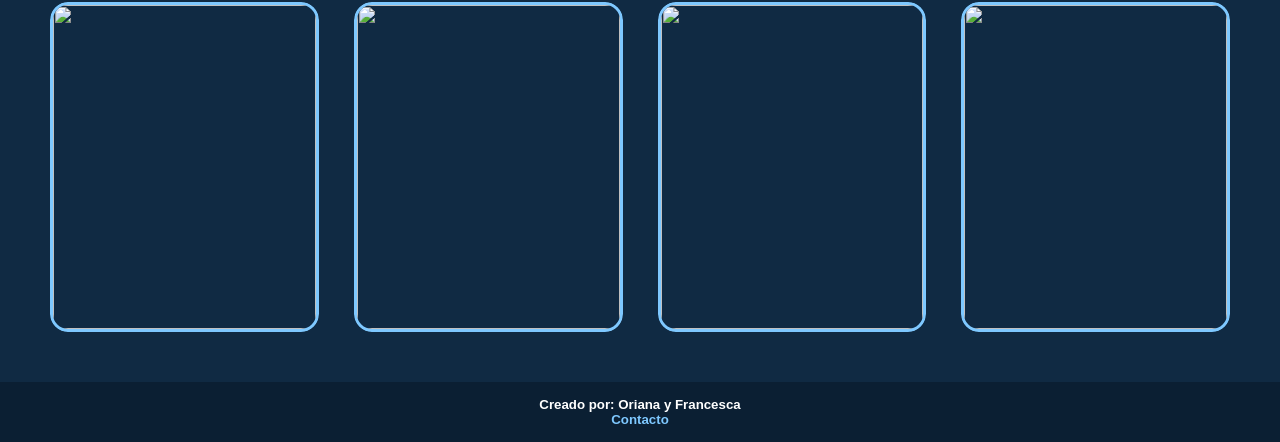
==== commit 23117546: "Merge branch 'main' of https://github.com/FranAbbiati/ClasePython" ====
--- a/PaginasWeb/HTML/AlbumPerros.html
+++ b/PaginasWeb/HTML/AlbumPerros.html
@@ -80,7 +80,7 @@
         <div class="perro">
             <div class="tarjeta">
                 <div class="frente">
-                    <img src="https://encrypted-tbn0.gstatic.com/images?q=tbn:ANd9GcS05ubprCe0DfrRESFugkFkohRpcUXzHLNSWjTuvLv55A&s=10">
+                    <img src="https://encrypted-tbn0.gstatic.com/images?q=tbn:ANd9GcRBgoa26adBvUra0_hv2qWqCr2xnZtP7VHqIpNBY4e_hw&s=10">
                 </div>
                 <div class="atras">
                     <h3>Jack Russell Terrier</h3>
@@ -92,7 +92,7 @@
         <div class="perro">
             <div class="tarjeta">
                 <div class="frente">
-                    <img src="https://encrypted-tbn0.gstatic.com/images?q=tbn:ANd9GcR6gIfsxbNCxYqBHa9TJkkXOKihiEKCpFeSs26jzPyH5g&s=10">
+                    <img src="https://encrypted-tbn0.gstatic.com/images?q=tbn:ANd9GcTLAhfuOJmVPgBx_6Mtqffq1KmkaZN768LUTIwveTGtsQ&s=10">
                 </div>
                 <div class="atras">
                     <h3>Labrador</h3>
@@ -104,7 +104,7 @@
         <div class="perro">
             <div class="tarjeta">
                 <div class="frente">
-                    <img src="https://encrypted-tbn0.gstatic.com/images?q=tbn:ANd9GcR-PBQCrBG1wNLtdPise5LmdTplXFmC9l34Xay4xBTxng&s">
+                    <img src="https://encrypted-tbn0.gstatic.com/images?q=tbn:ANd9GcT_XpKFAAT_4kgyrk0UlVxlYb8_fS_rGiw1u-SlphJoiw&s=10">
                 </div>
                 <div class="atras">
                     <h3>Golden Retriever</h3>
@@ -116,7 +116,7 @@
         <div class="perro">
             <div class="tarjeta">
                 <div class="frente">
-                    <img src="https://encrypted-tbn0.gstatic.com/images?q=tbn:ANd9GcS8I8bySvT-JdWNFFBfHrfaoA4uN5fYWrfAf2vj1K82hw&s">
+                    <img src="https://encrypted-tbn0.gstatic.com/images?q=tbn:ANd9GcSniSI-TNWCEBPCVN_yEJAdhV-IEn04bsNje58aq04krA&s=10">
                 </div>
                 <div class="atras">
                     <h3>Bulldog</h3>
@@ -128,7 +128,7 @@
         <div class="perro">
             <div class="tarjeta">
                 <div class="frente">
-                    <img src="https://encrypted-tbn0.gstatic.com/images?q=tbn:ANd9GcSBgUSROULOupUnmeBekH_SJ6RQFuQAgWVRvwhWO2-dGg&s=10">
+                    <img src="https://encrypted-tbn0.gstatic.com/images?q=tbn:ANd9GcTbRp7v0lwSoTu-ofdchARJ34mAgsulBRroMnwnTptZ_g&s=10">
                 </div>
                 <div class="atras">
                     <h3>Boxer</h3>
@@ -154,7 +154,7 @@
                 <div class="frente">
                     <img src="https://encrypted-tbn0.gstatic.com/images?q=tbn:ANd9GcRUB5XpzIGvfhK61F5zn3YWAzWqh60_tPc_sZstFVB4Ng&s=10">
                 </div>
-                <div del="atras">
+                <div class="atras">
                     <h3>Doberman</h3>
                     <p>Elegante, rápido e inteligente. Excelente perro guardián.</p>
                 </div>
